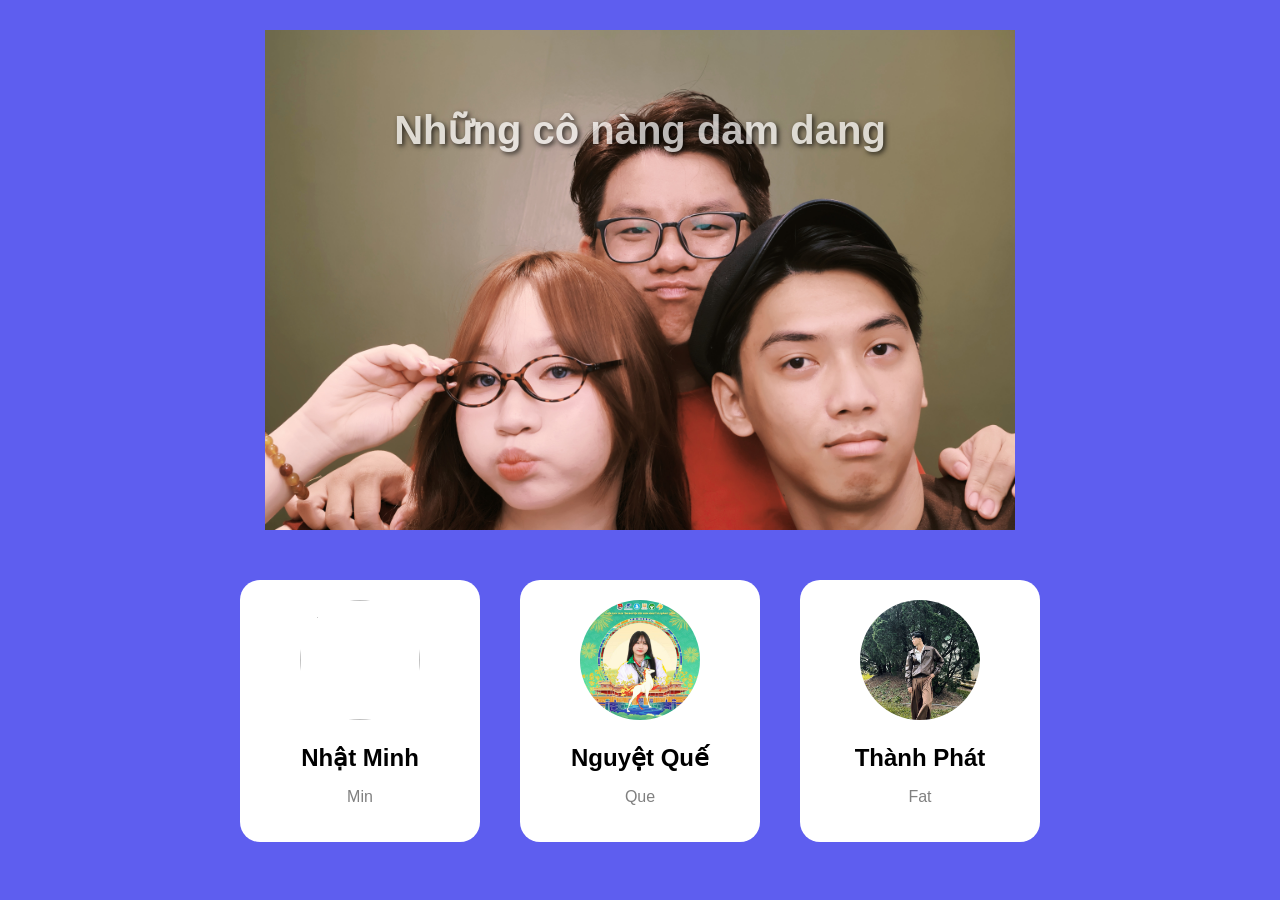
==== index.html @ 5245bbf2 "Rename ncndd.html to index.html" ====
<!DOCTYPE html>
<html lang="en">
<head>
    <meta charset="UTF-8">
    <meta name="viewport" content="width=device-width, initial-scale=1.0">
    <title>Những cô nàng dam dang</title>
    <link rel="stylesheet" href="ncndd.css">
</head>
<body>
    <div class="group">
        <img src="headerpic.JPG">
        <div class="title">
            <h1>Những cô nàng dam dang</h1>
        </div>
    </div>
    <div class="personal" >

        <div  class="person" onclick="openPopup('minh')">
            <img src="minh.JPG">
            <h2>Nhật Minh</h2>
            <p>Min</p>
        </div>
        <div class="person" onclick="openPopup('que')">
            <img src="que.jpg">
            <h2>Nguyệt Quế</h2>
            <p>Que</p>
        </div>
        <div class="person" onclick="openPopup('fat')">
            <img src="fat.jpg">
            <h2>Thành Phát</h2>
            <p>Fat</p>
        </div>

        <div id="minh" class="popup">
            <div class="popup-content">
                <span class="close" onclick="closePopup('minh')">&times;</span>
                <img src="minh.JPG">
                <div class="info">
                    <h2>Nhat Minh</h2>
                    <p>min</p>
                    <p>11/01/2005</p>
                    <p>coder lỏ</p>
                    <p>gật đầu tomyum</p>
                    <a href="https://www.facebook.com/profile.php?id=100088587421624" target="_blank">
                        <button>facebook</button>
                    </a>
                </div>
            </div>
        </div>

        <div id="que" class="popup">
            <div class="popup-content">
                <span class="close" onclick="closePopup('que')">&times;</span>
                <img src="que.jpg">
                <div class="info">
                    <h2>Nguyet Que</h2>
                    <p>que</p>
                    <p>14/07/2005</p>
                    <p>tui k bt cô làm cgi</p>
                    <p>vk les</p>
                    <a href="https://www.facebook.com/que.nguyen.46982" target="_blank">
                        <button>facebook</button>
                    </a>
                </div>
            </div>
        </div>

        <div id="fat" class="popup">
            <div class="popup-content">
                <span class="close" onclick="closePopup('fat')">&times;</span>
                <img src="fat.jpg">
                <div class="info">
                    <h2>Thanh Phat</h2>
                    <p>fat</p>
                    <p>16/09/2005</p>
                    <p>đời công nhân bất công </p>
                    <p>ck gay</p>
                    <a href="https://www.facebook.com/phat.thanh.545849" target="_blank">
                        <button>facebook</button>
                    </a>
                </div>
            </div>
        </div>
    
    </div>
    <script>
       function openPopup(id) {
    document.getElementById(id).classList.add("show");
}

function closePopup(id) {
    document.getElementById(id).classList.remove("show");
}
        </script>
</body>
</html>
---- ncndd.css ----
body {
    font-family: Arial, sans-serif;
    background-color: rgb(94, 94, 239);
    text-align: center;
    margin: 0;
    padding: 30px;
}

.group {
    width: 80%;
    height: 500px;
    margin: 0 auto 50px;
    position: relative;
    overflow: hidden;
    border-radius: 20px;
    background-color: transparent;
}

.group img {
    width: 100%;
    height: 100%;
    object-fit: contain;
    display: block;
}
.group h1 {
    position: absolute;
    top: 20%;
    left: 50%;
    transform: translate(-50%, -50%);
    width: 100%;
    margin: 0;
    color: white;
    opacity: 0.7;
    font-size: 40px;
    font-weight: bold;
    text-align: center;
    text-shadow: 2px 2px 5px black;
}


.personal {
    display: flex;
    justify-content: center;
    gap: 40px;
}
.person {
    width: 200px;
    padding: 20px;
    background-color: white;
    border-radius: 20px;
    text-decoration: none;
    color: black;
    transition: 0.3s;
    cursor:pointer;
}
.person img {
    width: 120px;
    height: 120px;
    object-fit: cover;
    border-radius: 50%;
}
.person h2 {
    margin-bottom: 5px;

}
.person p {
    color: gray;
}
.person:hover {
    transform: scale(1.1);
    background-color: rgb(48, 218, 48);
}
.popup {
    position: fixed;
    top: 0;
    left: 0;

    width: 100%;
    height: 100%;

    background-color: rgba(0, 0, 0, 0.6);
    display: flex;
    justify-content: center;
    align-items: center;

    opacity: 0;
    visibility: hidden;

    transition: opacity 0.5s ease;
}
.popup.show {
    opacity: 1;
    visibility: visible;
}
.popup-content {
    position: relative;
    width: 800px;
    padding: 90px;
    background-color: white;
    border-radius: 20px;

    display: flex;
    align-items: center;
    gap:30px;
    text-align: left;
}
.popup-content img {
    width: 400px;
    height: 400px;
    object-fit: cover;
    border: 2px black solid;
}
.popup-content button{
    padding: 10px 20px;
    background-color: blue;
    color: white;
    border: 2px black solid;
    border-radius: 15px;
    cursor: pointer;
}
button:hover {
    background-color: darkgreen;
}
.close {
    position: absolute;
    top: 10px;
    right: 20px;
    font-size: 30px;
    cursor: pointer;
}
.info h2{
    font-size: 40px;
}
.info p{
    font-size: 25px;
}
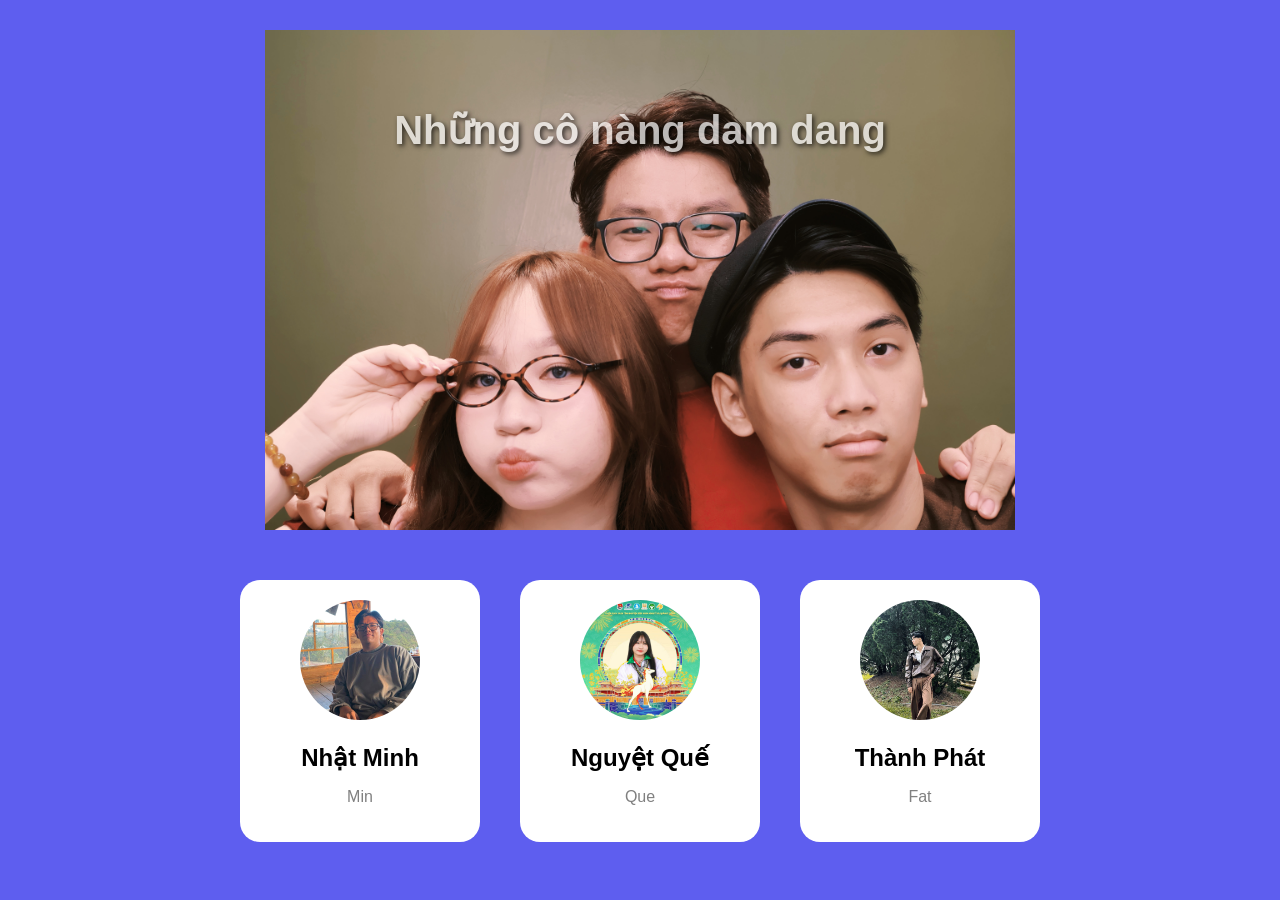
==== commit 726c6cbd: "Update index.html" ====
--- a/index.html
+++ b/index.html
@@ -16,7 +16,7 @@
     <div class="personal" >
 
         <div  class="person" onclick="openPopup('minh')">
-            <img src="minh.JPG">
+            <img src="minh.jpg">
             <h2>Nhật Minh</h2>
             <p>Min</p>
         </div>
